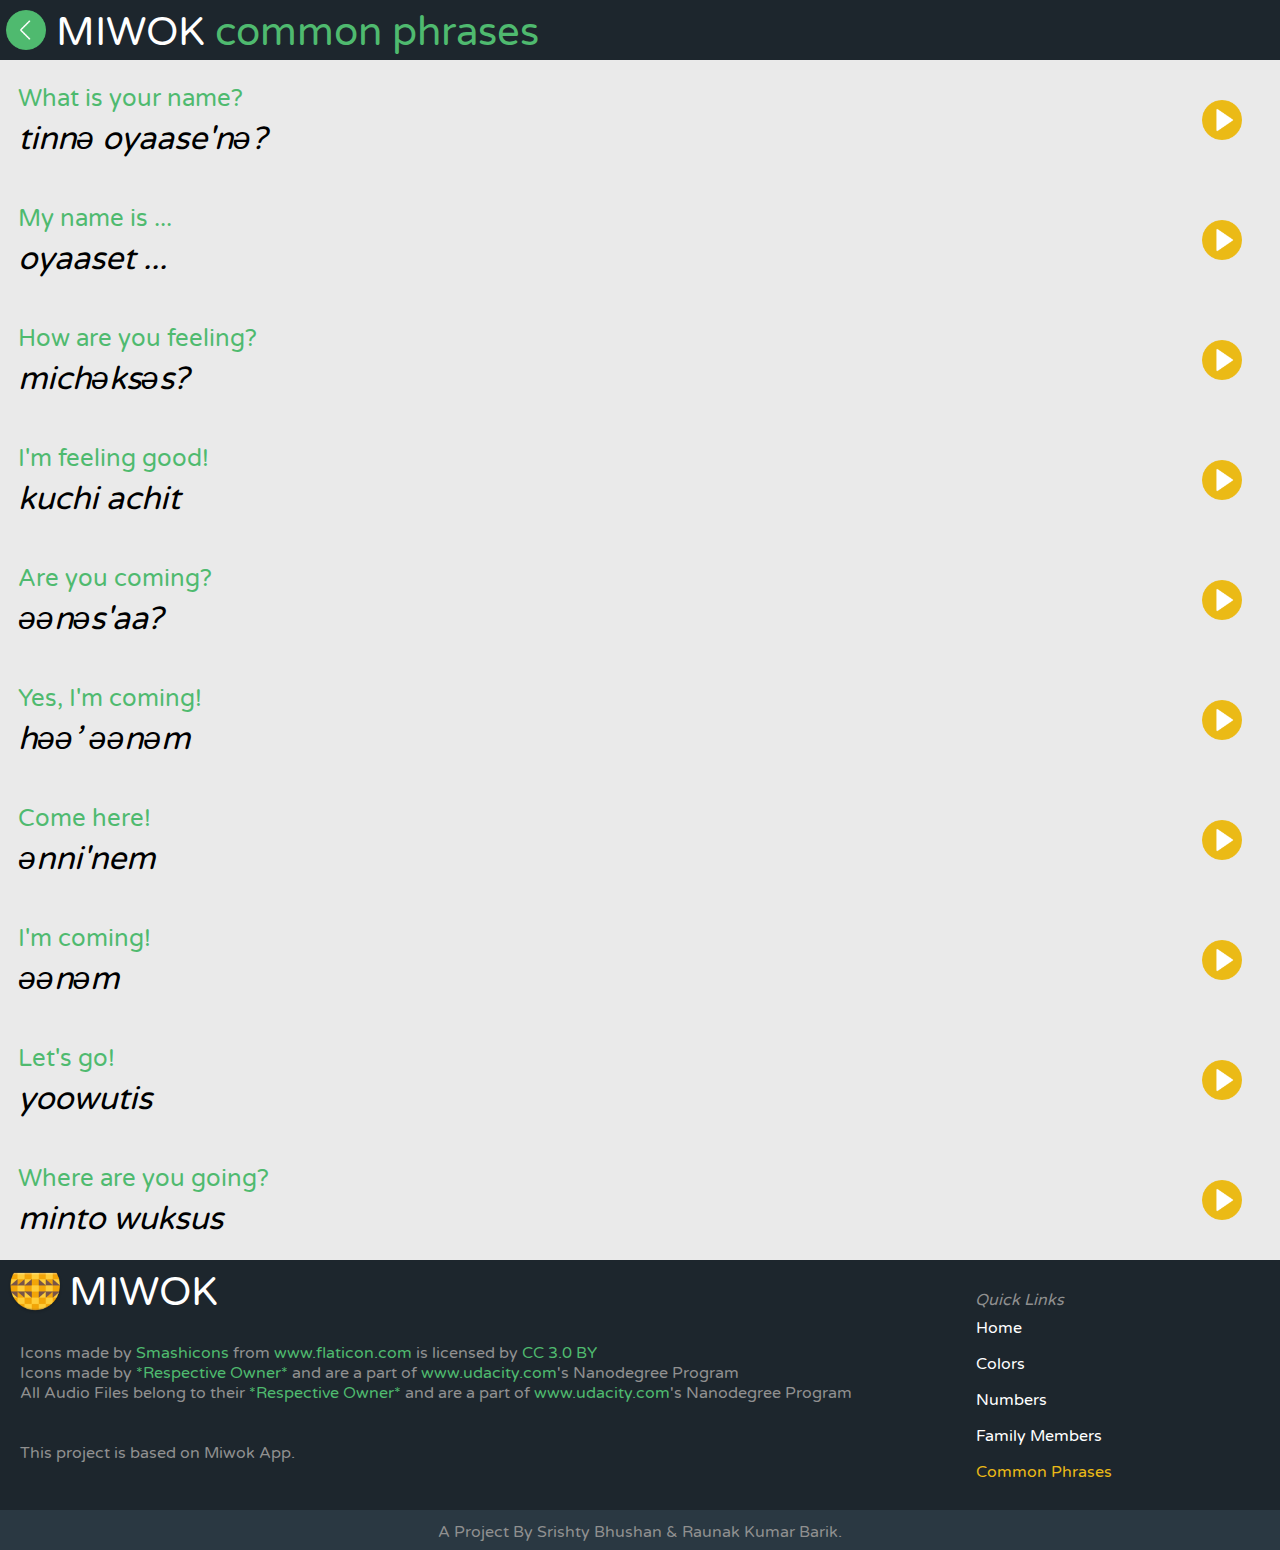
==== common-phrases.html @ 5ee338e8 "Add files via upload" ====
<!DOCTYPE html>
<html lang="en" dir="ltr">
  <head>
    <meta charset="utf-8">
    <title>Miwok | Common Phrases</title>
    <link rel="stylesheet" href="style.css">
    <link href="https://fonts.googleapis.com/css?family=Lexend+Deca|Varela+Round&display=swap" rel="stylesheet">
    <link rel="stylesheet" href="https://cdnjs.cloudflare.com/ajax/libs/animate.css/3.5.2/animate.min.css">
    <meta name="viewport" content="width=device-width, initial-scale=1.0">
  </head>
  <body>
    <div class="header">
      <div class="back-button">
        <a href="learn.html"><img src="images/back_button.png" height="40px" width="40px" id="backbutton"></a>
      </div>
      <div class="page-title">
        MIWOK <a id="category">common phrases</a>
      </div>
    </div>
    <div class="library">
      <div class="content" id="phrase-what-is-your-name">
        <div class="content-common-phrases-left">
          <div class="content-middle-up">
            What is your name?
          </div>
          <div class="content-middle-down">
            tinnә oyaase'nә?
          </div>
        </div>
        <div class="content-right">
          <img src="images/play_button.png" height="40px" width="40px" id="play-button" onclick="playAudioa()">
        </div>
      </div>
      <div class="content" id="phrase-my-name-is">
        <div class="content-common-phrases-left">
          <div class="content-middle-up">
            My name is ...
          </div>
          <div class="content-middle-down">
            oyaaset ...
          </div>
        </div>
        <div class="content-right">
          <img src="images/play_button.png" height="40px" width="40px" id="play-button" onclick="playAudiob()">
        </div>
      </div>
      <div class="content" id="phrase-how-are-you-feeling">
        <div class="content-common-phrases-left">
          <div class="content-middle-up">
            How are you feeling?
          </div>
          <div class="content-middle-down">
            michәksәs?
          </div>
        </div>
        <div class="content-right">
          <img src="images/play_button.png" height="40px" width="40px" id="play-button" onclick="playAudioc()">
        </div>
      </div>
      <div class="content" id="phrase-im-feeling-good">
        <div class="content-common-phrases-left">
          <div class="content-middle-up">
            I'm feeling good!
          </div>
          <div class="content-middle-down">
            kuchi achit
          </div>
        </div>
        <div class="content-right">
          <img src="images/play_button.png" height="40px" width="40px" id="play-button" onclick="playAudiod()">
        </div>
      </div>
      <div class="content" id="phrase-are-you-coming">
        <div class="content-common-phrases-left">
          <div class="content-middle-up">
            Are you coming?
          </div>
          <div class="content-middle-down">
            әәnәs'aa?
          </div>
        </div>
        <div class="content-right">
          <img src="images/play_button.png" height="40px" width="40px" id="play-button" onclick="playAudioe()">
        </div>
      </div>
      <div class="content" id="phrase-yes-im-coming">
        <div class="content-common-phrases-left">
          <div class="content-middle-up">
            Yes, I'm coming!
          </div>
          <div class="content-middle-down">
            hәә’ әәnәm
          </div>
        </div>
        <div class="content-right">
          <img src="images/play_button.png" height="40px" width="40px" id="play-button" onclick="playAudiof()">
        </div>
      </div>
      <div class="content" id="phrase-come-here">
        <div class="content-common-phrases-left">
          <div class="content-middle-up">
            Come here!
          </div>
          <div class="content-middle-down">
            әnni'nem
          </div>
        </div>
        <div class="content-right">
          <img src="images/play_button.png" height="40px" width="40px" id="play-button" onclick="playAudiog()">
        </div>
      </div>
      <div class="content" id="phrase-im-coming">
        <div class="content-common-phrases-left">
          <div class="content-middle-up">
            I'm coming!
          </div>
          <div class="content-middle-down">
            әәnәm
          </div>
        </div>
        <div class="content-right">
          <img src="images/play_button.png" height="40px" width="40px" id="play-button" onclick="playAudioh()">
        </div>
      </div>
      <div class="content" id="phrase-lets-go">
        <div class="content-common-phrases-left">
          <div class="content-middle-up">
            Let's go!
          </div>
          <div class="content-middle-down">
            yoowutis
          </div>
        </div>
        <div class="content-right">
          <img src="images/play_button.png" height="40px" width="40px" id="play-button" onclick="playAudioi()">
        </div>
      </div>
      <div class="content" id="phrase-where-are-you-going">
        <div class="content-common-phrases-left">
          <div class="content-middle-up">
            Where are you going?
          </div>
          <div class="content-middle-down">
            minto wuksus
          </div>
        </div>
        <div class="content-right">
          <img src="images/play_button.png" height="40px" width="40px" id="play-button" onclick="playAudioj()">
        </div>
      </div>
    </div>
    <div class="footer">
      <div class="logo">
        <img src="images/logo.png" height="60px" width="60px" id="logo">
      </div>
      <div class="title">
        MIWOK
      </div>
      <div class="index">
        <ul>
            <li><span class="ql">Quick Links</span></li>
            <li><a href="index.html" id="home">Home</a></li>
            <li><a href="colors.html" id="colors">Colors</a></li>
            <li><a href="numbers.html" id="numbers">Numbers</a></li>
            <li><a href="family-members.html" id="family">Family Members</a></li>
            <li><a href="common-phrases.html" id="phrases" style="color:#ebba16">Common Phrases</a></li>
        </ul>
      </div>
      <div class="details">
        <div class="smashicons">Icons made by <a href="https://www.flaticon.com/authors/smashicons" target="_blank" title="Smashicons">Smashicons</a> from <a href="https://www.flaticon.com/" target="_blank" title="Flaticon">www.flaticon.com</a> is licensed by <a href="http://creativecommons.org/licenses/by/3.0/" title="Creative Commons BY 3.0" target="_blank">CC 3.0 BY</a></div>
        <div class="smashicons">Icons made by <a>*Respective Owner*</a> and are a part of <a href="https://www.udacity.com/" target="_blank" title="Udacity">www.udacity.com</a>'s Nanodegree Program</div>
        <div class="smashicons">All Audio Files belong to their <a>*Respective Owner*</a> and are a part of <a href="https://www.udacity.com/" target="_blank" title="Udacity">www.udacity.com</a>'s Nanodegree Program</div>
        <br><br>
        <a id="aa">This project is based on Miwok App.</a>
      </div>
    </div>
    <div class="end">
      A Project By Srishty Bhushan & Raunak Kumar Barik.
    </div>

    <audio id="audio-phrase-what-is-your-name">
      <source src="audios/phrase_what_is_your_name.mp3" type="audio/mpeg">
    </audio>
    <audio id="audio-phrase-my-name-is">
      <source src="audios/phrase_my_name_is.mp3" type="audio/mpeg">
    </audio>
    <audio id="audio-phrase-how-are-you-feeling">
      <source src="audios/phrase_how_are_you_feeling.mp3" type="audio/mpeg">
    </audio>
    <audio id="audio-phrase-im-feeling-good">
      <source src="audios/phrase_im_feeling_good.mp3" type="audio/mpeg">
    </audio>
    <audio id="audio-phrase-are-you-coming">
      <source src="audios/phrase_are_you_coming.mp3" type="audio/mpeg">
    </audio>
    <audio id="audio-phrase-yes-im-coming">
      <source src="audios/phrase_yes_im_coming.mp3" type="audio/mpeg">
    </audio>
    <audio id="audio-phrase-come-here">
      <source src="audios/phrase_come_here.mp3" type="audio/mpeg">
    </audio>
    <audio id="audio-phrase-im-coming">
      <source src="audios/phrase_im_coming.mp3" type="audio/mpeg">
    </audio>
    <audio id="audio-phrase-lets-go">
      <source src="audios/phrase_lets_go.mp3" type="audio/mpeg">
    </audio>
    <audio id="audio-phrase-where-are-you-going">
      <source src="audios/phrase_where_are_you_going.mp3" type="audio/mpeg">
    </audio>
  </body>
</html>

<script type="text/javascript">
  var a = document.getElementById("audio-phrase-what-is-your-name");
  var b = document.getElementById("audio-phrase-my-name-is");
  var c = document.getElementById("audio-phrase-how-are-you-feeling");
  var d = document.getElementById("audio-phrase-im-feeling-good");
  var e = document.getElementById("audio-phrase-are-you-coming");
  var f = document.getElementById("audio-phrase-yes-im-coming");
  var g = document.getElementById("audio-phrase-come-here");
  var h = document.getElementById("audio-phrase-im-coming");
  var i = document.getElementById("audio-phrase-lets-go");
  var j = document.getElementById("audio-phrase-where-are-you-going");
  function playAudioa()
  {
    a.play();
  }
  function playAudiob()
  {
    b.play();
  }
  function playAudioc()
  {
    c.play();
  }
  function playAudiod()
  {
    d.play();
  }
  function playAudioe()
  {
    e.play();
  }
  function playAudiof()
  {
    f.play();
  }
  function playAudiog()
  {
    g.play();
  }
  function playAudioh()
  {
    h.play();
  }
  function playAudioi()
  {
    i.play();
  }
  function playAudioj()
  {
    j.play();
  }
</script>
---- style.css ----
body
{
  margin: 0px;
  padding: 0px;
  width: 100%;
  height: 100%;
  font-family: 'Varela Round', sans-serif;
}

*
{
  box-sizing: border-box;
}

.header
{
  width: 100%;
  height: 60px;
  background-color: #1d262d;
}

.library
{
  width: 100%;
  height: auto;
  background-color: #eaeaea;
}

.footer
{
  width: 100%;
  height: 250px;
  background-color: #1d262d;
}

.content
{
  width: 100%;
  height: 120px;
}

.content-left
{
  width: 9%;
  height: 100%;
  float: left;
}

.content-middle
{
  width: 82%;
  height: 100%;
  float: left;
}

.content-right
{
  width: 9%;
  height: 100%;
  float: right;
}

.content-middle-up
{
  width: 100%;
  height: 50%;
  font-size: 24px;
  color: #4fba6f;
  padding-left: 18px;
  padding-top: 24px;
}

.content-middle-down
{
  width: 100%;
  height: 50%;
  font-size: 32px;
  font-style: italic;
  color: #000000;
  padding-left: 18px;
  margin-top: 0px;
}

.content-common-phrases-left
{
  width: 91%;
  height: 100%;
  float: left;
}

.content-common-phrases-right
{
  width: 9%;
  height: 100%;
  float: right;
}

#play-button
{
  display: block;
  margin-left: auto;
  margin-right: auto;
  margin-top: 40px;
}

#play-button:hover
{
  cursor: pointer;
}

.back-button
{
  width: 4%;
  height: 100%;
  float: left;
}

.page-title
{
  width: 96%;
  height: 100%;
  float: right;
  font-size: 40px;
  padding-top: 8px;
  padding-left: 5px;
  color: #FFFFFF;
}

#backbutton
{
  display: block;
  margin-left: auto;
  margin-right: auto;
  margin-top: 10px;
}

#backbutton:hover
{
  cursor: pointer;
}

#category
{
  color: #4fba6f;
}

.logo
{
  width: 5%;
  height: 30%;
  float: left;
}

.title
{
  width: 70%;
  height: 30%;
  float: left;
  font-size: 40px;
  margin-top: 8px;
  padding-left: 5px;
  color: #FFFFFF;
}

.index
{
  width: 25%;
  height: auto;
  float: right;
  margin-top: 30px;
}

.details
{
  width: 75%;
  height: 65%;
  float: left;
}

#logo
{
  margin-left: 5px;
}

ul
{
  list-style-type: none;
  margin: 0;
  padding: 0;
  width: 200px;
  margin-left: 0px;
}

li a
{
  display: block;
  color: #FFFFFF;
  padding: 8px 16px;
  text-decoration: none;
}

li a:hover
{
  color: #ebba16;
}

.end
{
  padding-top: 12px;
  width: 100%;
  height: 40px;
  background-color: #2a3842;
  color: #909090;
  text-align: center;
}

.end:hover
{
  color: #FFFFFF;
}

.smashicons
{
  margin-left: 20px;
  color: #909090;
}

.smashicons a
{
  text-decoration: none;
  color: #4fba6f;
}

#aa
{
  margin-left: 20px;
  color: #909090;
}

#stext
{
  font-size: 20px;
  color: #909090;
}

#buttons
{
  width: 100%;
  height: 10%;
}

.btn
{
  width: 300px;
  height: 50px;
  border: 2px solid #4fba6f;
  background-color: #2a3842;
  padding: 12px 12px;
  color: #4fba6f;
  margin-left: 50px;
  font-size: 16px;
}

.btn:hover
{
  border: 2px solid #ebba16;
  background-color: #ebba16;
  color: #2a3842;
  cursor: pointer;
}

.learn
{
  padding: 0px;
  margin: 0px;
  width: 100%;
  height: 100%;
  background-image: linear-gradient(to right, #2753cd, #3e56d3, #5058d8, #605bde, #6f5de3);
}

.learnbody
{
  width: 100%;
  height: auto;
}

.lbbox
{
  height: 46%;
  width: 50%;
  color: #FFFFFF;
  margin-left: auto;
  float: left;
}

.lbbtn
{
  color: #ebba16;
  font-weight: bold;
  background: none;
  border: 2px solid #ebba16;
  border-radius: 25px;
  margin-top: 45%;
  height: 40px;
  width: 100px;
  margin-left: auto;
  margin-right: auto;
  transition: background-color 1s;
}

.lbbtn:hover
{
  cursor: pointer;
  background-color: #ebba16;
  color: #FFFFFF;
}

.learnend
{
  text-align: center;
  color: #909090;
  width: 100%;
  margin-top: 50%;
  height: 40px;
  background-color: #2a3842;
  padding-top: 14px;
}

.learnend:hover
{
  color: #FFFFFF;
}

.home
{
  margin: 0px;
  padding: 0px;
  width: 100%;
  height: 100%;
  background-image: url(images/home.jpg);
  background-repeat: no-repeat;
  background-size: cover;
}

.homebox
{
  width: 600px;
  height: 100px;
  margin-left: auto;
  margin-right: auto;
  margin-top: 200px;
}

.homelogo
{
  width: 30%;
  height: 100%;
  float: left;
}

.homelogo img
{
  width: 100px;
  height: 100px;
  float: right;
}

.homename
{
  width: 70%;
  height: 100%;
  float: right;
}

.homename a
{
  color: #FFFFFF;
  font-size: 90px;
}

.homeinfo
{
  width: 800px;
  height: 100px;
  margin-left: auto;
  margin-right: auto;
  margin-top: 60px;
  text-align: center;
}

.homebtn
{
  width: 160px;
  height: 40px;
  margin-left: auto;
  margin-right: auto;
  margin-top: 40px;
}

.hbtn
{
  width: 100%;
  height: 100%;
  background: none;
  color: #FFFFFF;
  font-weight: bold;
  border: 1px solid #1d262d;
  transition: background-color 1s;
}

.hbtn:hover
{
  background-color: #ebba16;
  border: 1px solid #ebba16;
  color: #1d262d;
}

.ql
{
  color: #909090;
  margin-left: 15px;
  font-style: italic;
  cursor: default;
}
/******************************************************************************************************************/
.flip-box {
  background-color: transparent;
  width: 100%;
  height: 100%;
  border: none;
  perspective: 1000px;
}

.flip-box-inner {
  position: relative;
  width: 100%;
  height: 100%;
  text-align: center;
  transition: transform 1.2s;
  transform-style: preserve-3d;
}

.flip-box:hover .flip-box-inner {
  transform: rotateY(180deg);
}

.flip-box-front, .flip-box-back {
  position: absolute;
  width: 100%;
  height: 100%;
  backface-visibility: hidden;
}

.flip-box-front {
  background-color: #4fba6f;
}

.flip-box-front h2
{
  color: #FFFFFF;
  margin-top: 22%;
}

.flip-box-back {
  background-color: #1d262d;
  transform: rotateY(180deg);
  color: #FFFFFF;
}

.back-heading
{
  width: 100%;
  height: 20%;
}

.back-info
{
  width: 80%;
  height: 80%;
  float: left;
  text-align: left;
  padding-left: 20px;
  padding-right: 20px;
}

.back-flipbutton
{
  width: 20%;
  height: 80%;
  float: right;
}

.miwok
{
  color: #4fba6f;
  font-size: 24px;
  font-weight: bold;
}

.credits
{
  color: #FFFFFF;
  font-size: 12px;
}

.by
{
  color: #ebba16;
  font-size: 12px;
  font-weight: bold;
  text-decoration: none;
}

.from
{
  color: #4fba6f;
  font-size: 12px;
  font-weight: bold;
  text-decoration: none;
}

.img
{
  width: 60px;
  height: 60px;
  margin-left: 5px;
}
/******************************************************************************************************************/
@media screen and (max-width: 414px)
{
  body
  {
    margin: 0px;
    padding: 0px;
    width: 100%;
    height: 100%;
    font-family: 'Varela Round', sans-serif;
  }

  *
  {
    box-sizing: border-box;
  }

  .header
  {
    width: 100%;
    height: 60px;
    background-color: #1d262d;
  }

  .library
  {
    width: 100%;
    height: auto;
    background-color: #eaeaea;
  }

  .footer
  {
    width: 100%;
    height: 420px;
    background-color: #1d262d;
  }

  .content
  {
    width: 100%;
    height: 100px;
  }

  .content-left
  {
    width: 20%;
    height: 100%;
    float: left;
  }

  .content-middle
  {
    width: 60%;
    height: 100%;
    float: left;
  }

  .content-right
  {
    width: 20%;
    height: 100%;
    float: right;
  }

  .content-middle-up
  {
    width: 100%;
    height: 50%;
    font-size: 18px;
    color: #4fba6f;
    padding-left: 18px;
    padding-top: 24px;
  }

  .content-middle-down
  {
    width: 100%;
    height: 50%;
    font-size: 26px;
    font-style: italic;
    color: #000000;
    padding-left: 18px;
    margin-top: 0px;
  }

  .content-common-phrases-left
  {
    width: 80%;
    height: 100%;
    float: left;
  }

  .content-common-phrases-right
  {
    width: 20%;
    height: 100%;
    float: right;
  }

  #play-button
  {
    display: block;
    margin-left: auto;
    margin-right: auto;
    margin-top: 30px;
  }

  #play-button:hover
  {
    cursor: pointer;
  }

  .back-button
  {
    width: 15%;
    height: 100%;
    float: left;
    padding-left: 10px;
  }

  .page-title
  {
    width: 85%;
    height: 100%;
    float: right;
    font-size: 32px;
    padding-top: 12px;
    padding-left: 15px;
    color: #FFFFFF;
  }

  #backbutton
  {
    display: block;
    margin-left: auto;
    margin-right: auto;
    margin-top: 10px;
  }

  #backbutton:hover
  {
    cursor: pointer;
  }

  #category
  {
    color: #4fba6f;
    font-size: 18px;
  }

  .logo
  {
    width: 5%;
    height: 10%;
    float: left;
  }

  .title
  {
    width: 95%;
    height: 10%;
    float: right;
    font-size: 40px;
    margin-top: 8px;
    padding-left: 65px;
    color: #FFFFFF;
  }

  .index
  {
    width: 100%;
    height: 40%;
    margin-top: 20px;
  }

  .details
  {
    margin-top: 20px;
    padding-right: 10px;
    text-align: left;
    width: 100%;
    height: 30%;
    font-size: 12px;
  }


  #logo
  {
    margin-left: 10px;
  }

  ul
  {
    list-style-type: none;
    margin: 0;
    padding: 0;
    width: 100%;
    margin-left: 10px;
  }

  li a
  {
    display: block;
    color: #FFFFFF;
    padding: 8px 16px;
    text-decoration: none;
  }

  li a:hover
  {
    color: #ebba16;
  }

  .end
  {
    float: left;
    width: 100%;
    height: 40px;
    background-color: #2a3842;
    color: #909090;
    text-align: center;
    font-size: 12px;
  }

  .smashicons
  {
    margin-left: 20px;
    color: #909090;
  }

  .smashicons a
  {
    text-decoration: none;
    color: #4fba6f;
  }

  #aa
  {
    margin-left: 20px;
    color: #909090;
  }

  #stext
  {
    font-size: 20px;
    color: #909090;
  }

  #buttons
  {
    width: 100%;
    height: 10%;
  }

  .btn
  {
    width: 300px;
    height: 50px;
    border: 2px solid #4fba6f;
    background-color: #2a3842;
    padding: 12px 12px;
    color: #4fba6f;
    margin-left: 50px;
    font-size: 16px;
  }

  .btn:hover
  {
    border: 2px solid #ebba16;
    background-color: #ebba16;
    color: #2a3842;
    cursor: pointer;
  }
}
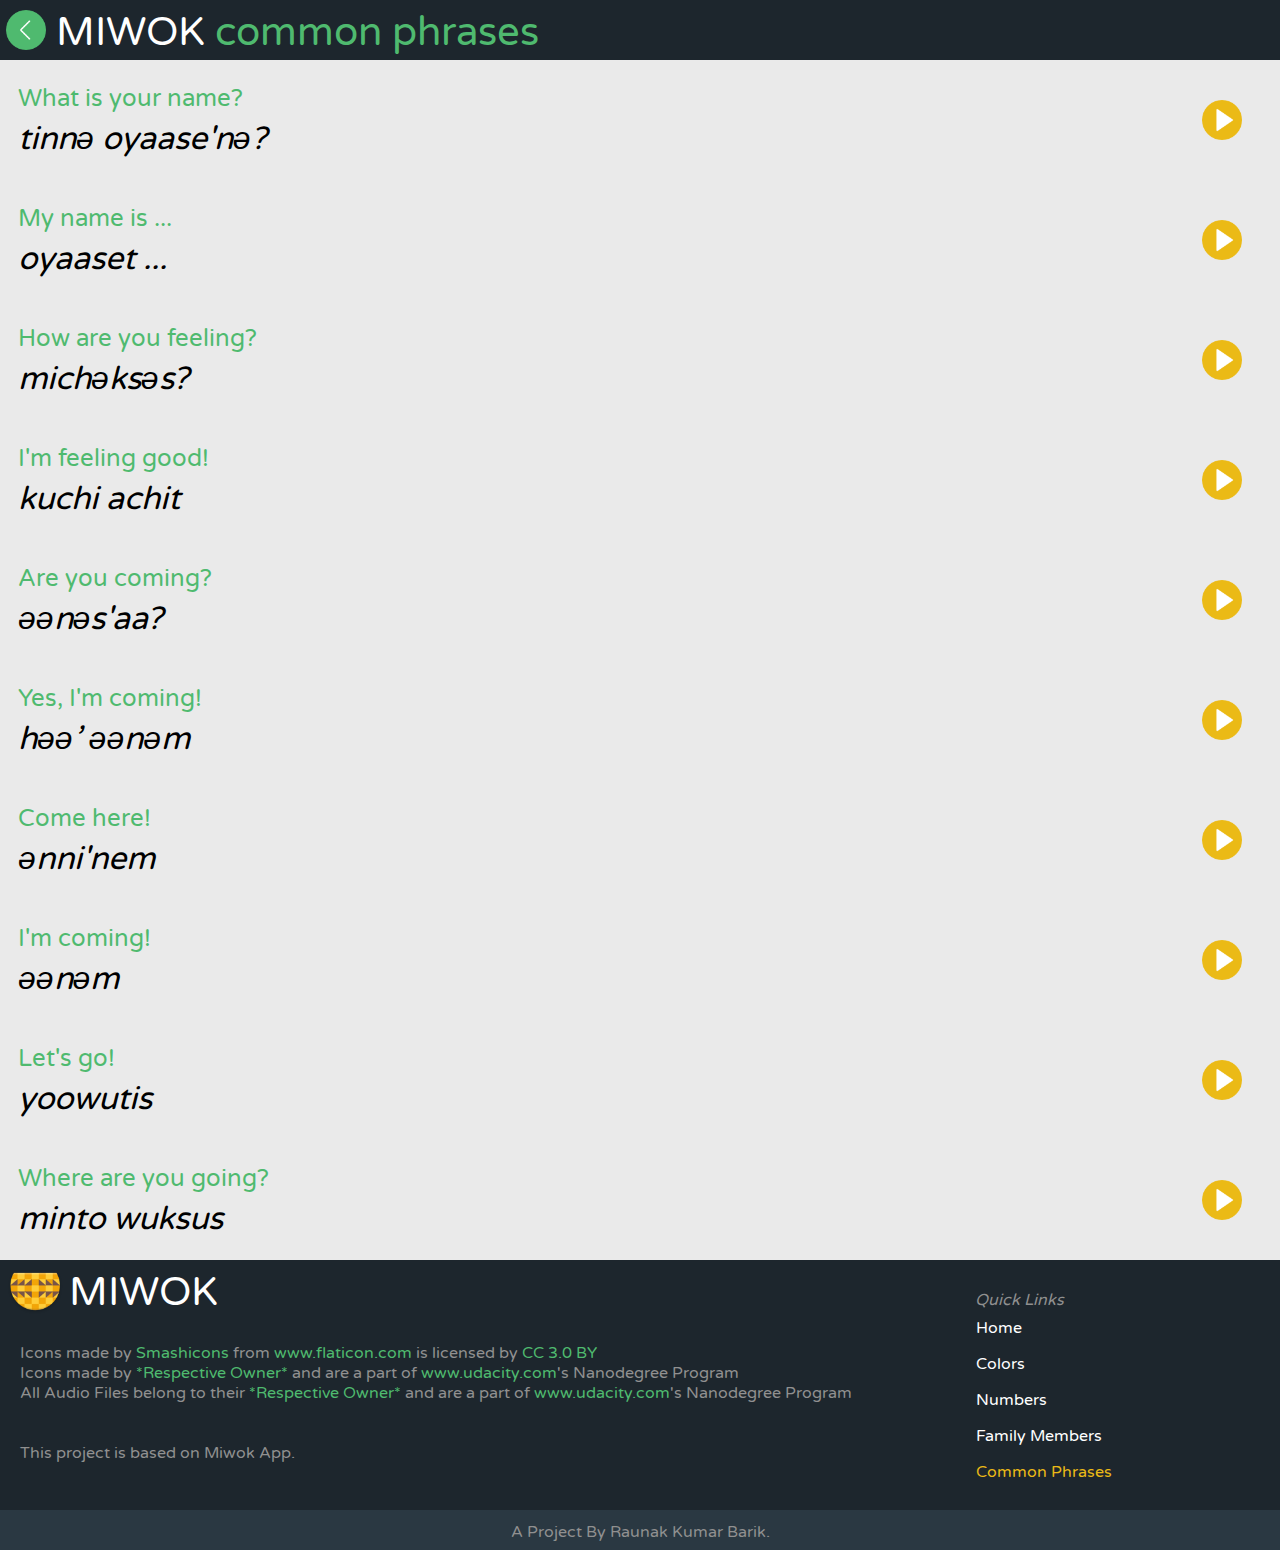
==== commit da9f03b9: "Update common-phrases.html" ====
--- a/common-phrases.html
+++ b/common-phrases.html
@@ -175,7 +175,7 @@
       </div>
     </div>
     <div class="end">
-      A Project By Srishty Bhushan & Raunak Kumar Barik.
+      A Project By Raunak Kumar Barik.
     </div>
 
     <audio id="audio-phrase-what-is-your-name">
